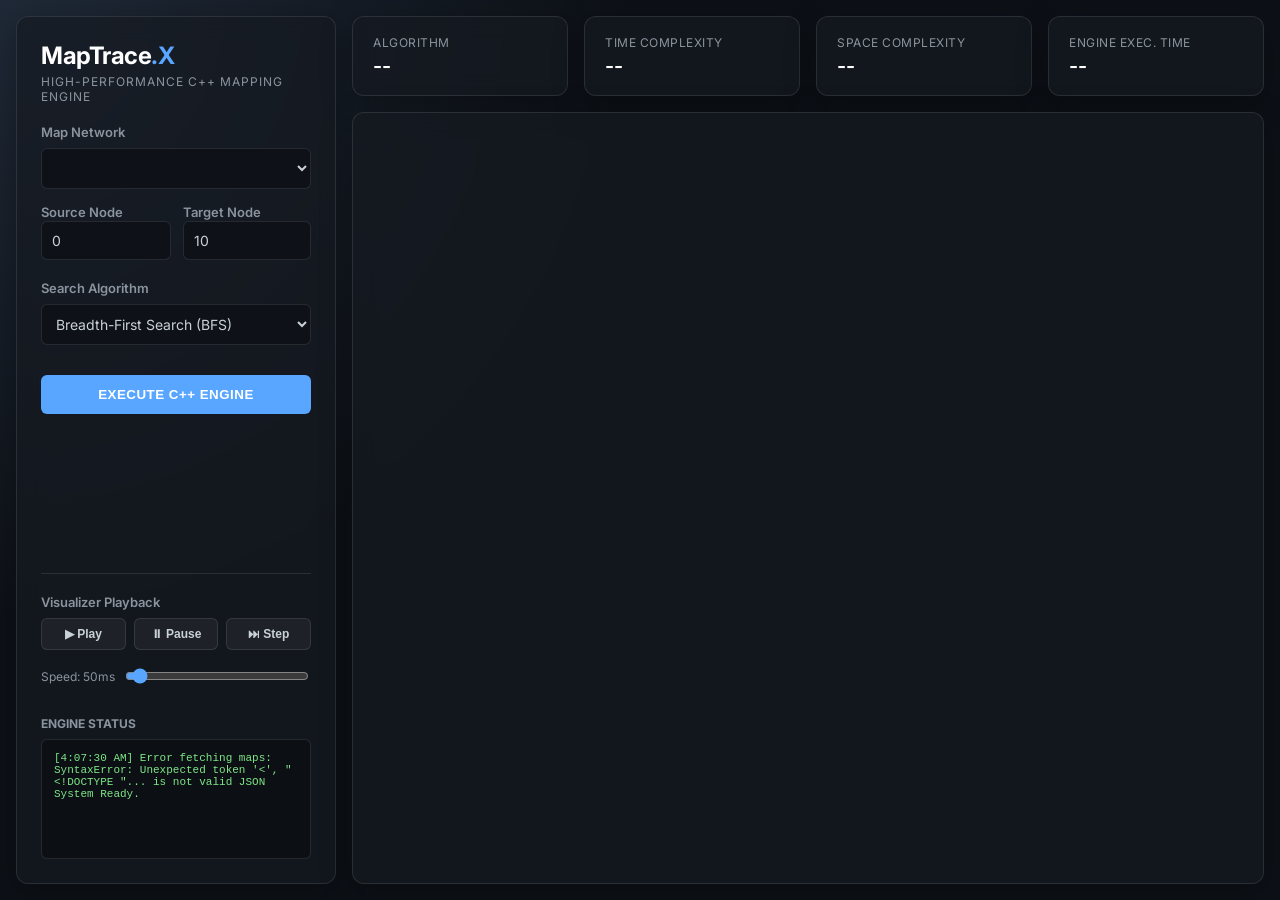
==== ui/index.html @ 657ad781 "Upgrade basic graph project to advanced C++ map solver" ====
<!doctype html>
<html>
<head>
  <meta charset="utf-8" />
  <title>Advanced Map Traversal Platform</title>
  <link rel="stylesheet" href="style.css" />
  <link href="https://fonts.googleapis.com/css2?family=Inter:wght@400;500;600;700&display=swap" rel="stylesheet">
  <meta name="viewport" content="width=device-width,initial-scale=1" />
</head>
<body>
  <div class="app-container">
    <aside class="sidebar glass-panel">
      <div class="logo-container">
        <h1>MapTrace<span class="accent">.X</span></h1>
        <p class="subtitle">High-Performance C++ Mapping Engine</p>
      </div>

      <div class="control-group">
        <label>Map Network</label>
        <select id="mapSelect">
          <!-- Populated dynamically via /maps API -->
        </select>
        <div class="coordinates-input">
          <div>
            <label>Source Node</label>
            <input id="source" type="number" min="0" value="0" />
          </div>
          <div>
            <label>Target Node</label>
            <input id="target" type="number" min="0" value="10" />
          </div>
        </div>
      </div>

      <div class="control-group">
        <label>Search Algorithm</label>
        <select id="alg">
          <option value="bfs">Breadth-First Search (BFS)</option>
          <option value="dfs">Depth-First Search (DFS)</option>
          <option value="dijkstra">Dijkstra's Algorithm</option>
          <option value="astar">A* Heuristic Search</option>
        </select>
      </div>

      <div class="control-group">
        <button id="runBackend" class="btn-primary">Execute C++ Engine</button>
      </div>

      <div class="control-group playback-controls">
        <label>Visualizer Playback</label>
        <div class="btn-group">
          <button id="play" class="btn-icon">▶ Play</button>
          <button id="pause" class="btn-icon">⏸ Pause</button>
          <button id="step" class="btn-icon">⏭ Step</button>
        </div>
        <div class="speed-control">
          <span>Speed: <span id="speedVal">50</span>ms</span>
          <input id="speed" type="range" min="10" max="1000" value="50" />
        </div>
      </div>

      <div class="logbox">
        <h4>Engine Status</h4>
        <pre id="log" class="custom-scrollbar">System Ready.</pre>
      </div>
    </aside>

    <main class="main-content">
      <div class="metrics-bar">
        <div class="metric-card glass-panel">
          <span class="metric-label">Algorithm</span>
          <strong id="m-alg">--</strong>
        </div>
        <div class="metric-card glass-panel">
          <span class="metric-label">Time Complexity</span>
          <strong id="m-time-c">--</strong>
        </div>
        <div class="metric-card glass-panel">
          <span class="metric-label">Space Complexity</span>
          <strong id="m-space-c">--</strong>
        </div>
        <div class="metric-card glass-panel">
          <span class="metric-label">Engine Exec. Time</span>
          <strong id="m-exec-time">--</strong>
        </div>
      </div>

      <div class="canvas-container glass-panel">
        <canvas id="cv" width="1200" height="800"></canvas>
      </div>
    </main>
  </div>

  <script src="visualizer.js"></script>
</body>
</html>
---- ui/style.css ----
:root {
  --bg-color: #0d1117;
  --panel-bg: rgba(22, 27, 34, 0.7);
  --border-color: rgba(255, 255, 255, 0.1);
  --text-primary: #c9d1d9;
  --text-secondary: #8b949e;
  --accent: #58a6ff;
  --accent-hover: #3182ce;
  --success: #2ea043;
  --danger: #f85149;
}

* { box-sizing: border-box; }

body {
  margin: 0;
  font-family: 'Inter', system-ui, sans-serif;
  background-color: var(--bg-color);
  background-image: radial-gradient(circle at top left, #1f2937, transparent 40%),
                    radial-gradient(circle at bottom right, #0d1117, transparent 40%);
  color: var(--text-primary);
  min-height: 100vh;
  overflow: hidden;
}

/* Glassmorphism Panel */
.glass-panel {
  background: var(--panel-bg);
  backdrop-filter: blur(12px);
  -webkit-backdrop-filter: blur(12px);
  border: 1px solid var(--border-color);
  border-radius: 12px;
  box-shadow: 0 8px 32px 0 rgba(0, 0, 0, 0.3);
}

.app-container {
  display: flex;
  height: 100vh;
  padding: 16px;
  gap: 16px;
}

/* Sidebar */
.sidebar {
  width: 320px;
  display: flex;
  flex-direction: column;
  padding: 24px;
  gap: 20px;
  overflow-y: auto;
}

.logo-container h1 {
  margin: 0;
  font-size: 24px;
  font-weight: 700;
  color: #fff;
  letter-spacing: -0.5px;
}
.logo-container .accent { color: var(--accent); }
.logo-container .subtitle { margin: 4px 0 0; font-size: 12px; color: var(--text-secondary); text-transform: uppercase; letter-spacing: 1px;}

.control-group {
  display: flex;
  flex-direction: column;
  gap: 8px;
}
.control-group label {
  font-size: 13px;
  font-weight: 600;
  color: var(--text-secondary);
}

select, input[type="number"] {
  width: 100%;
  padding: 10px;
  border-radius: 6px;
  border: 1px solid var(--border-color);
  background: rgba(13, 17, 23, 0.8);
  color: var(--text-primary);
  font-family: 'Inter', sans-serif;
  font-size: 14px;
  outline: none;
  transition: border-color 0.2s;
}
select:focus, input[type="number"]:focus {
  border-color: var(--accent);
}

.coordinates-input {
  display: flex;
  gap: 12px;
  margin-top: 4px;
}

/* Buttons */
.btn-primary {
  padding: 12px;
  background: var(--accent);
  color: #fff;
  border: none;
  border-radius: 6px;
  font-weight: 600;
  cursor: pointer;
  transition: all 0.2s;
  text-transform: uppercase;
  letter-spacing: 0.5px;
  margin-top: 10px;
}
.btn-primary:hover { background: var(--accent-hover); transform: translateY(-1px); }

.playback-controls { margin-top: auto; border-top: 1px solid var(--border-color); padding-top: 20px; }
.btn-group { display: flex; gap: 8px; }
.btn-icon {
  flex: 1;
  padding: 8px;
  background: rgba(255, 255, 255, 0.05);
  border: 1px solid var(--border-color);
  color: var(--text-primary);
  border-radius: 6px;
  cursor: pointer;
  font-size: 12px;
  font-weight: 600;
  transition: all 0.2s;
}
.btn-icon:hover { background: rgba(255, 255, 255, 0.1); }

.speed-control { display: flex; align-items: center; justify-content: space-between; margin-top: 8px; font-size: 12px; color: var(--text-secondary); }
.speed-control input[type="range"] { flex: 1; margin-left: 10px; accent-color: var(--accent); }

/* Logger */
.logbox { margin-top: 10px; }
.logbox h4 { margin: 0 0 8px 0; font-size: 12px; color: var(--text-secondary); text-transform: uppercase;}
#log {
  margin: 0;
  padding: 12px;
  background: rgba(0, 0, 0, 0.3);
  border-radius: 6px;
  border: 1px solid var(--border-color);
  height: 120px;
  overflow-y: auto;
  font-family: 'Courier New', Courier, monospace;
  font-size: 11px;
  white-space: pre-wrap;
  color: #7ee787;
}

/* Custom Scrollbar */
::-webkit-scrollbar { width: 6px; height: 6px; }
::-webkit-scrollbar-track { background: transparent; }
::-webkit-scrollbar-thumb { background: rgba(255, 255, 255, 0.2); border-radius: 10px; }
::-webkit-scrollbar-thumb:hover { background: rgba(255, 255, 255, 0.3); }

/* Main Content Area */
.main-content {
  flex: 1;
  display: flex;
  flex-direction: column;
  gap: 16px;
}

.metrics-bar {
  display: grid;
  grid-template-columns: repeat(4, 1fr);
  gap: 16px;
  height: 80px;
}

.metric-card {
  display: flex;
  flex-direction: column;
  justify-content: center;
  padding: 0 20px;
}
.metric-label { font-size: 12px; color: var(--text-secondary); text-transform: uppercase; letter-spacing: 0.5px; }
.metric-card strong { font-size: 20px; color: #fff; margin-top: 4px; font-weight: 600;}

.canvas-container {
  flex: 1;
  position: relative;
  overflow: hidden;
}

canvas {
  width: 100%;
  height: 100%;
  display: block;
  cursor: grab;
}
canvas:active { cursor: grabbing; }
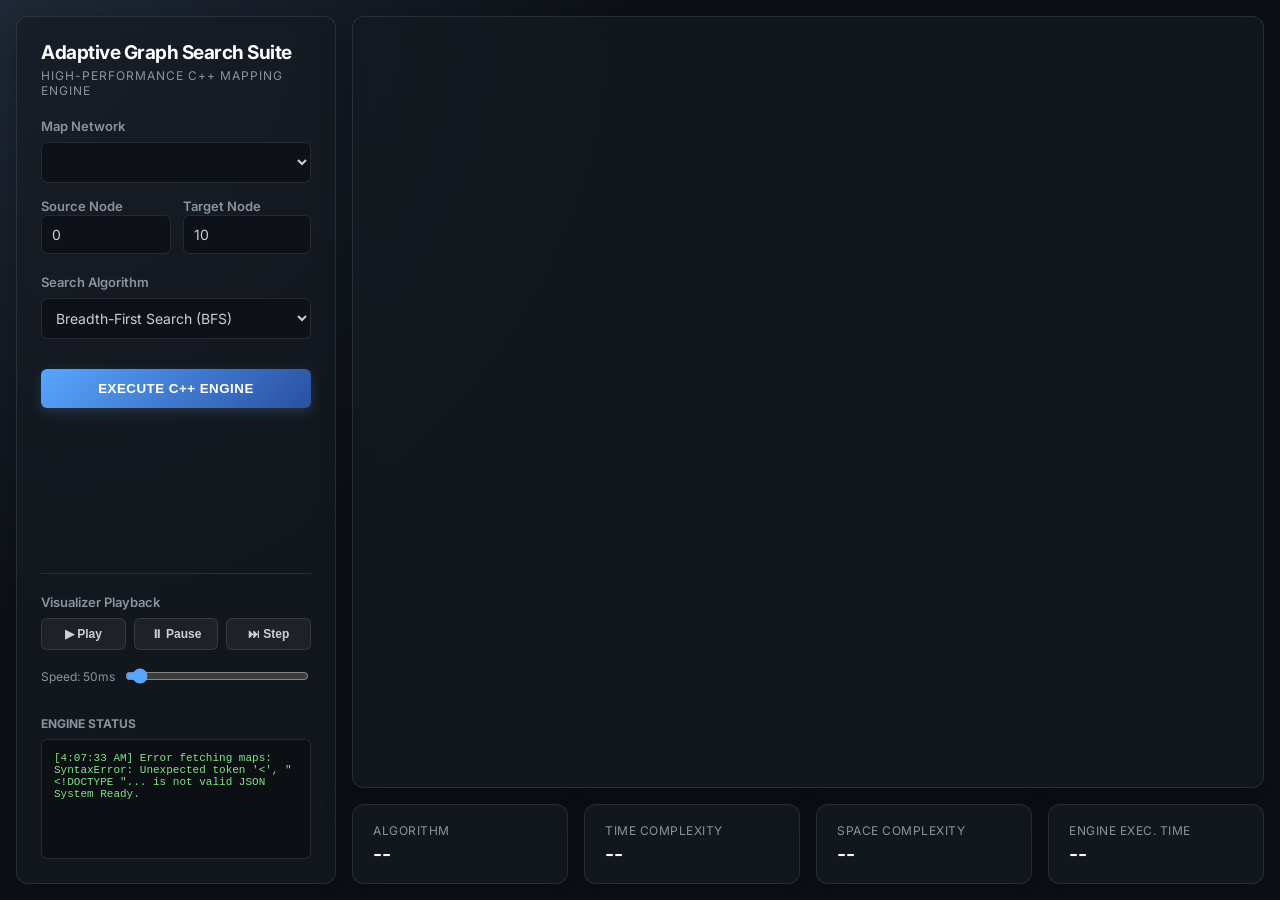
==== commit 8bb84c9f: "Added all file and built the project" ====
--- a/ui/index.html
+++ b/ui/index.html
@@ -3,6 +3,7 @@
 <head>
   <meta charset="utf-8" />
   <title>Advanced Map Traversal Platform</title>
+  <link rel="icon" href="favicon.svg" type="image/svg+xml" />
   <link rel="stylesheet" href="style.css" />
   <link href="https://fonts.googleapis.com/css2?family=Inter:wght@400;500;600;700&display=swap" rel="stylesheet">
   <meta name="viewport" content="width=device-width,initial-scale=1" />
@@ -11,7 +12,7 @@
   <div class="app-container">
     <aside class="sidebar glass-panel">
       <div class="logo-container">
-        <h1>MapTrace<span class="accent">.X</span></h1>
+        <h1 style="white-space: nowrap; font-size: 19px;">Adaptive Graph Search Suite</h1>
         <p class="subtitle">High-Performance C++ Mapping Engine</p>
       </div>
 
@@ -39,6 +40,9 @@
           <option value="dfs">Depth-First Search (DFS)</option>
           <option value="dijkstra">Dijkstra's Algorithm</option>
           <option value="astar">A* Heuristic Search</option>
+          <option value="greedy">Greedy Best-First Search</option>
+          <option value="bellmanford">Bellman-Ford Algorithm</option>
+          <option value="floydwarshall">Floyd-Warshall Algorithm</option>
         </select>
       </div>
 
@@ -66,6 +70,10 @@
     </aside>
 
     <main class="main-content">
+      <div class="canvas-container glass-panel">
+        <canvas id="cv" width="1200" height="800"></canvas>
+      </div>
+
       <div class="metrics-bar">
         <div class="metric-card glass-panel">
           <span class="metric-label">Algorithm</span>
@@ -84,10 +92,6 @@
           <strong id="m-exec-time">--</strong>
         </div>
       </div>
-
-      <div class="canvas-container glass-panel">
-        <canvas id="cv" width="1200" height="800"></canvas>
-      </div>
     </main>
   </div>
 
--- a/ui/style.css
+++ b/ui/style.css
@@ -96,18 +96,23 @@
 /* Buttons */
 .btn-primary {
   padding: 12px;
-  background: var(--accent);
+  background: linear-gradient(135deg, var(--accent), #2a50a1);
   color: #fff;
   border: none;
   border-radius: 6px;
   font-weight: 600;
   cursor: pointer;
-  transition: all 0.2s;
+  transition: all 0.2s ease-in-out;
   text-transform: uppercase;
   letter-spacing: 0.5px;
   margin-top: 10px;
+  box-shadow: 0 4px 12px rgba(88, 166, 255, 0.2);
 }
-.btn-primary:hover { background: var(--accent-hover); transform: translateY(-1px); }
+.btn-primary:hover { 
+  background: linear-gradient(135deg, var(--accent-hover), #1f3b7a);
+  transform: translateY(-2px); 
+  box-shadow: 0 6px 16px rgba(88, 166, 255, 0.4);
+}
 
 .playback-controls { margin-top: auto; border-top: 1px solid var(--border-color); padding-top: 20px; }
 .btn-group { display: flex; gap: 8px; }
